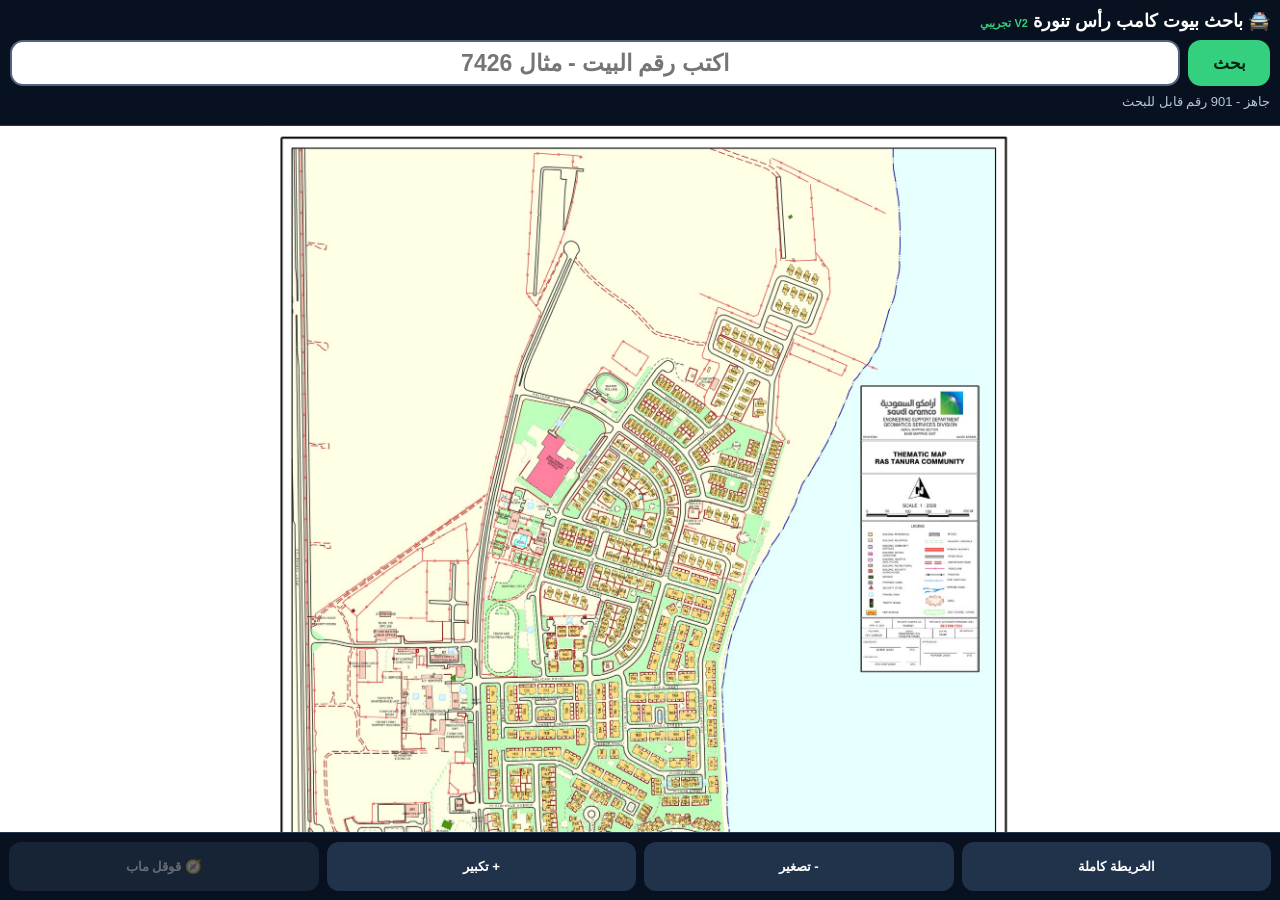
==== index.html @ a1007a1d "Add files via upload" ====
<!doctype html>
<html lang="ar" dir="rtl">
<head>
<meta charset="utf-8">
<meta name="viewport" content="width=device-width,initial-scale=1,maximum-scale=1,user-scalable=no">
<meta name="apple-mobile-web-app-capable" content="yes">
<title>Najmah House Finder V2 Test</title>
<style>
:root{--bg:#07111f;--panel:#101b2d;--line:#263850;--text:#fff;--muted:#b8c5d6;--green:#35d07f;--red:#ff3b30}
*{box-sizing:border-box}
html,body{margin:0;width:100%;height:100%;overflow:hidden;background:var(--bg);font-family:-apple-system,BlinkMacSystemFont,"Segoe UI",Tahoma,Arial,sans-serif;color:var(--text)}
header{position:fixed;z-index:20;top:0;left:0;right:0;height:126px;background:rgba(9,18,32,.96);backdrop-filter:blur(14px);padding:10px;border-bottom:1px solid var(--line)}
h1{font-size:18px;margin:0 0 8px}
.row{display:flex;gap:8px;direction:ltr}
#query{flex:1;height:46px;border:2px solid #50647f;border-radius:13px;background:#fff;color:#111;font-size:23px;font-weight:900;text-align:center;outline:none}
#searchBtn{width:82px;border:0;border-radius:13px;background:var(--green);font-weight:900;font-size:17px;color:#052515}
#info{font-size:13px;color:var(--muted);margin-top:8px;white-space:nowrap;overflow:hidden;text-overflow:ellipsis}
#viewport{position:fixed;top:126px;bottom:68px;left:0;right:0;overflow:hidden;touch-action:none;background:#02060d}
#stage{position:absolute;transform-origin:0 0;will-change:transform}
#map{display:block;width:100vw;height:auto;user-select:none;-webkit-user-drag:none}
.pin{--pin-scale:1;position:absolute;width:14px;height:14px;border-radius:50%;background:var(--red);border:2px solid white;transform:translate(-50%,-50%) scale(var(--pin-scale));transform-origin:center;box-shadow:0 0 0 4px rgba(255,59,48,.24),0 0 10px rgba(255,59,48,.8);z-index:5;pointer-events:none}
.pin span{position:absolute;right:50%;bottom:22px;transform:translateX(50%);padding:4px 8px;border-radius:7px;background:#07111f;color:#fff;border:1px solid #6b7c93;font-weight:900;font-size:12px;white-space:nowrap}
footer{position:fixed;z-index:20;left:0;right:0;bottom:0;height:68px;background:rgba(9,18,32,.97);display:flex;gap:8px;padding:9px;border-top:1px solid var(--line)}
footer button{flex:1;border:0;border-radius:12px;background:#21324b;color:white;font-weight:800}
footer button.active{background:#7c2d12}
#mapsBtn{background:#1677ff}#mapsBtn:disabled{opacity:.38;background:#34445b}
#resultBar{position:fixed;z-index:19;left:10px;right:10px;bottom:76px;background:rgba(7,17,31,.94);border:1px solid #53667f;border-radius:13px;padding:8px 10px;display:none;align-items:center;gap:8px}
#resultText{flex:1;text-align:center;font-size:14px;font-weight:800}
#toast{position:fixed;z-index:50;left:50%;top:145px;transform:translateX(-50%);background:#111d30;border:1px solid #5d708c;border-radius:12px;padding:10px 15px;opacity:0;pointer-events:none;transition:.2s;max-width:88%;text-align:center}
#toast.show{opacity:1}
</style>
</head>
<body>
<header>
<h1>🚔 باحث بيوت كامب رأس تنورة <small style="font-size:11px;color:#35d07f">V2 تجريبي</small></h1>
<div class="row">
<input id="query" inputmode="numeric" autocomplete="off" placeholder="اكتب رقم البيت - مثال 7426">
<button id="searchBtn">بحث</button>
</div>
<div id="info">نسخة تجريبية مستقلة — البحث والخريطة والملاحة.</div>
</header>

<div id="viewport">
  <div id="stage">
    <img id="map" src="[data-uri]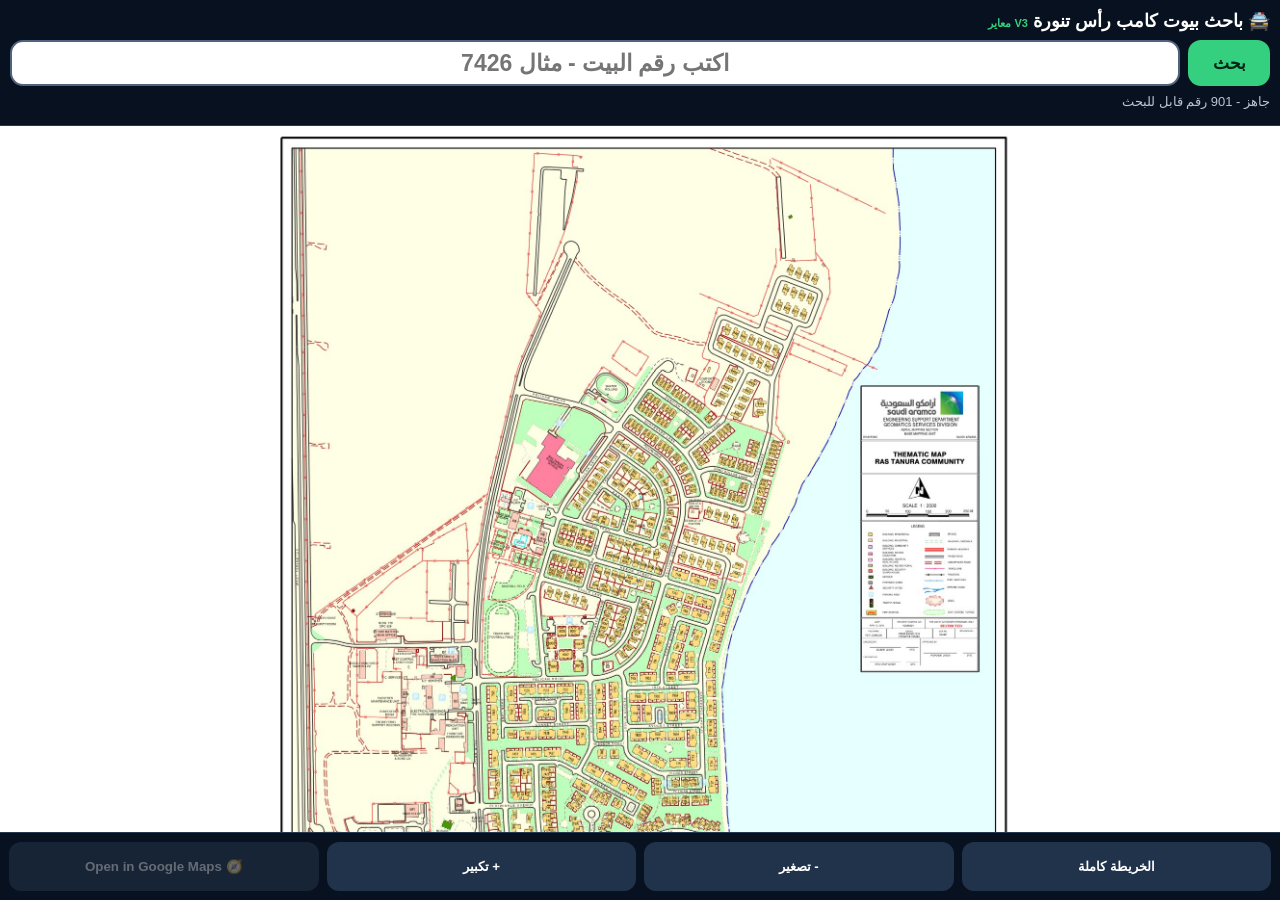
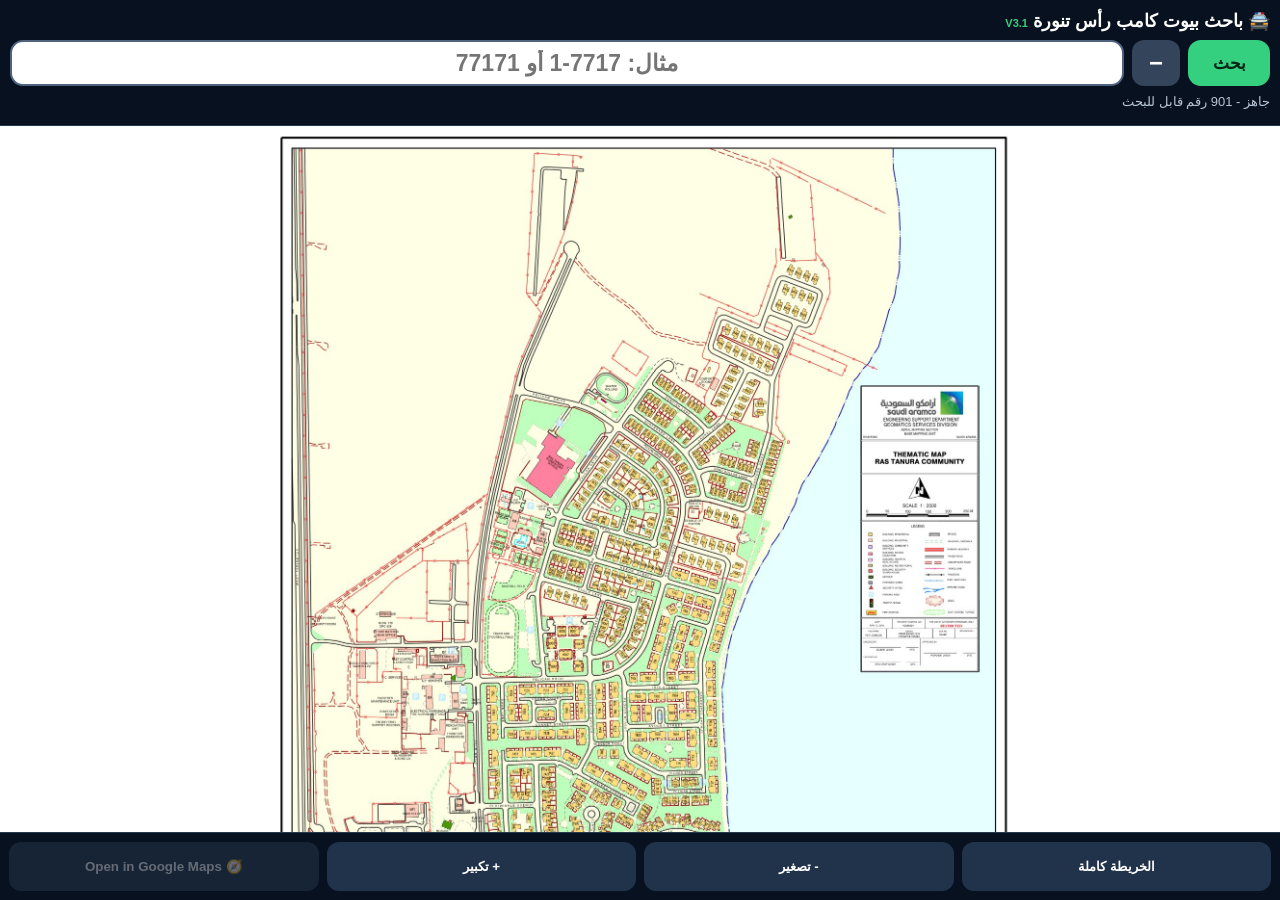
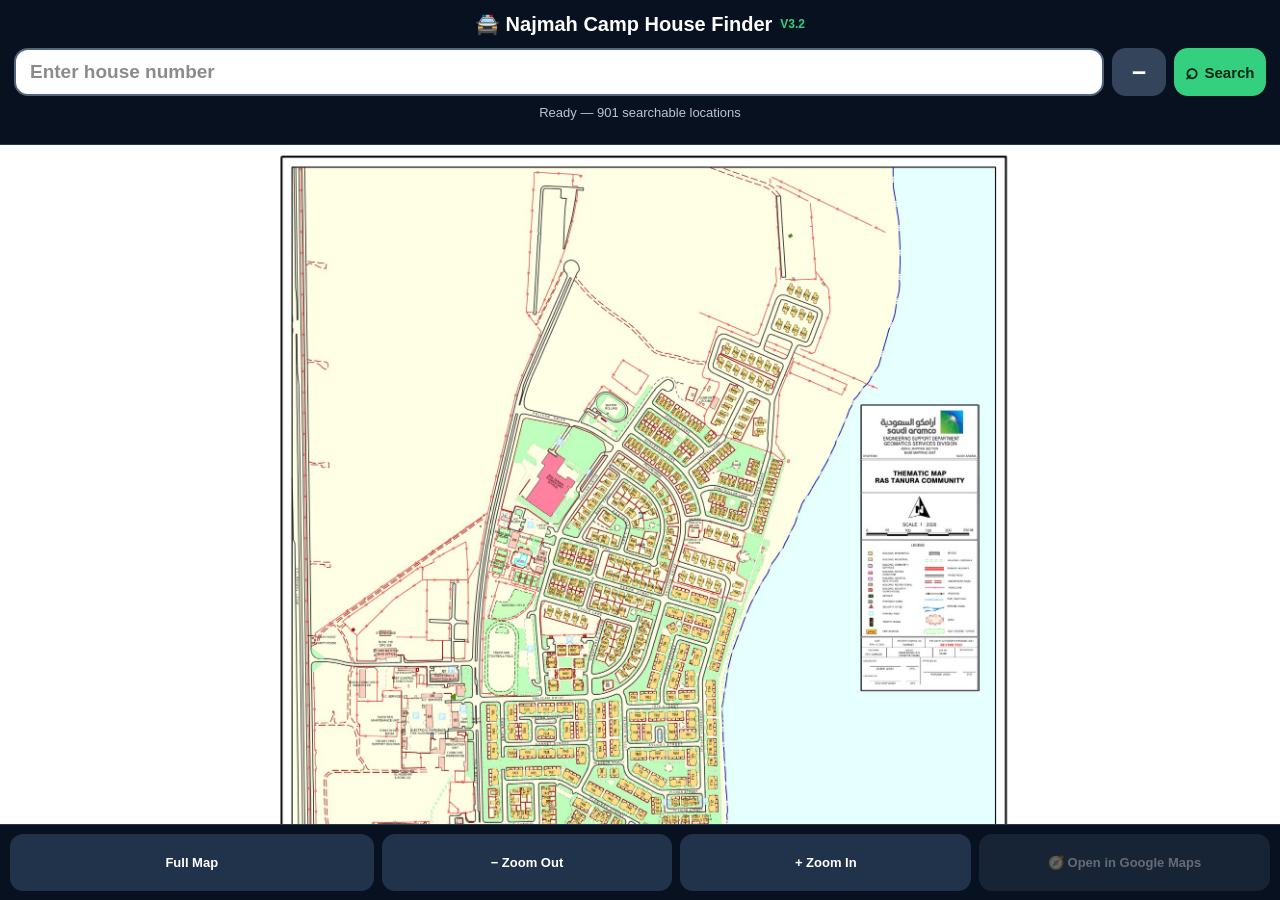
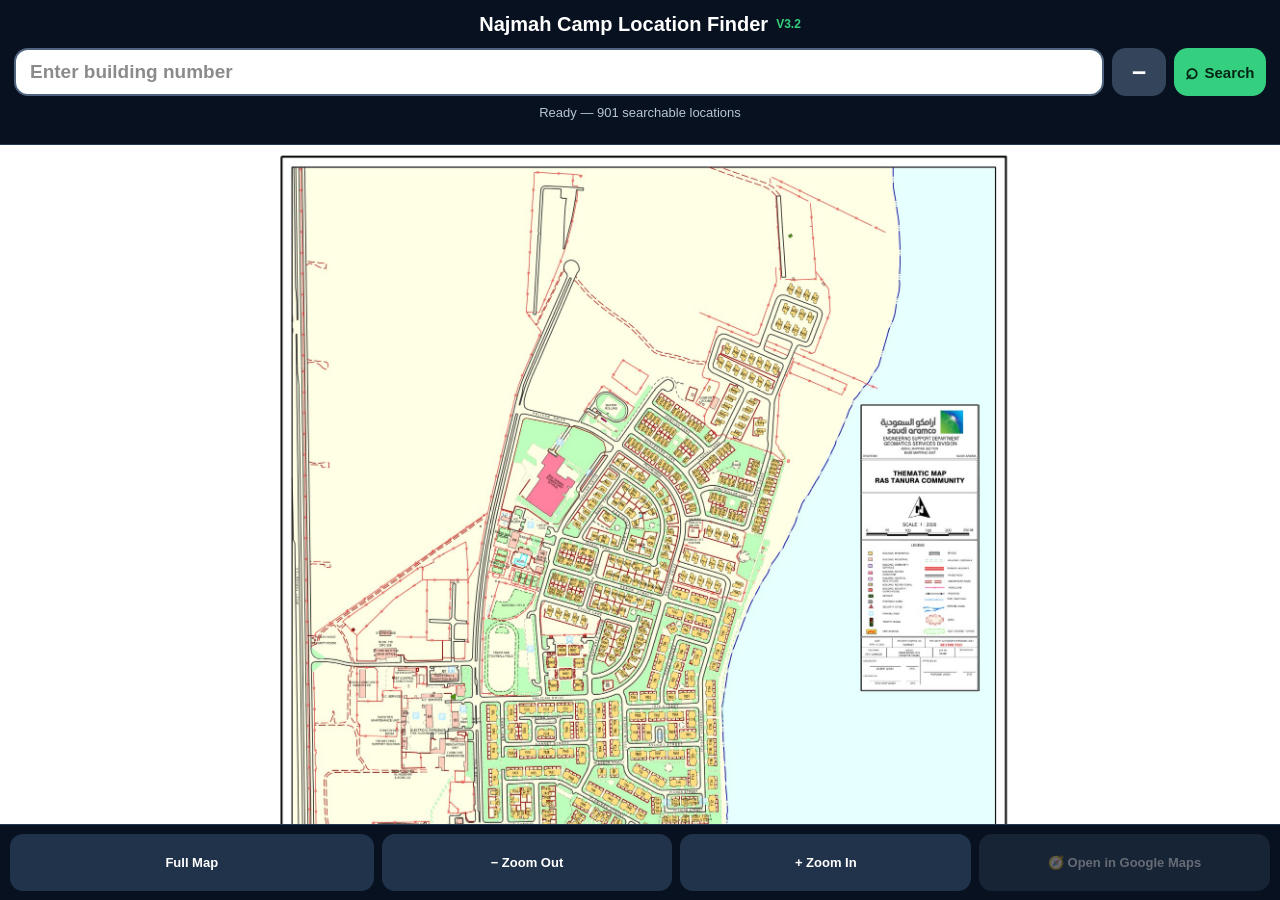
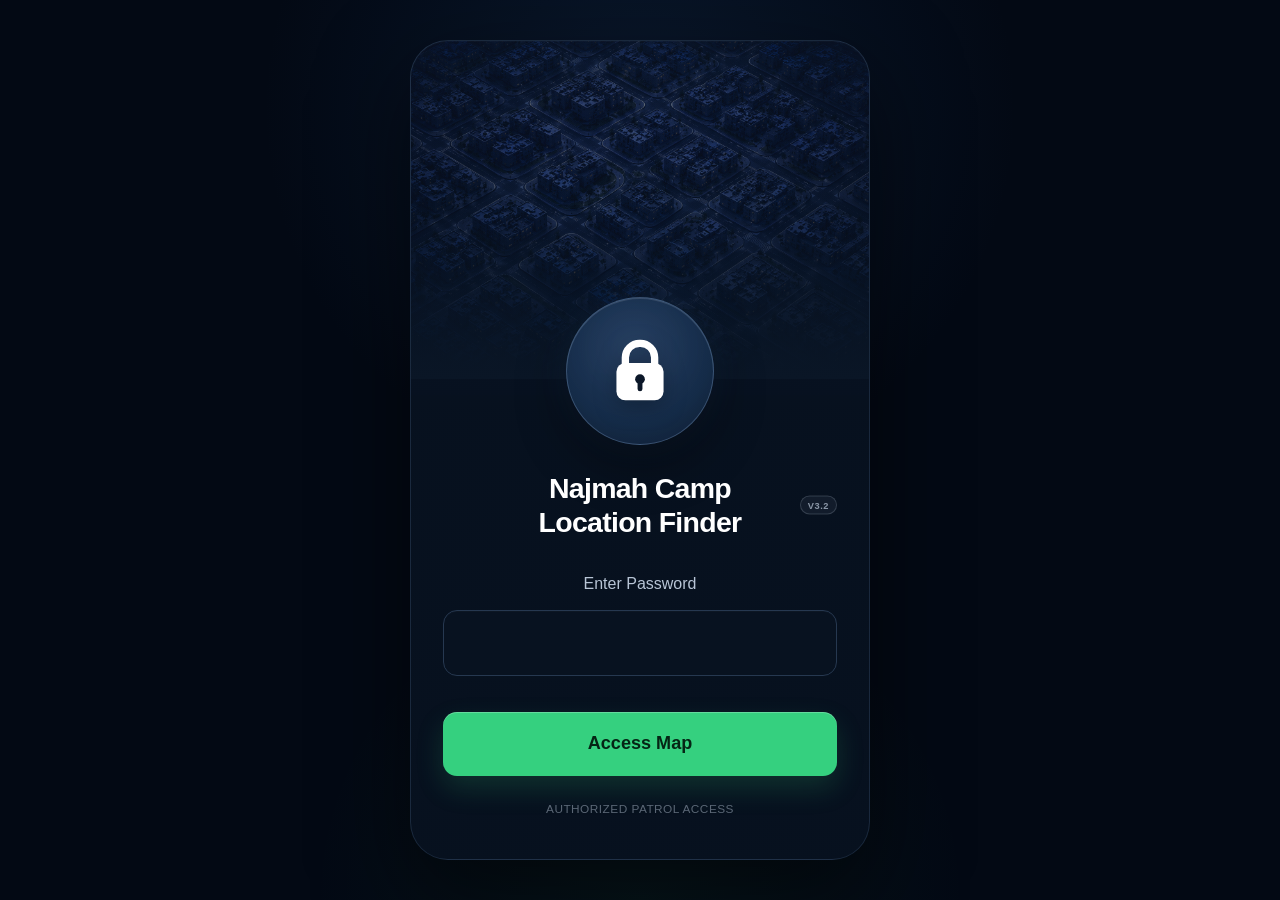
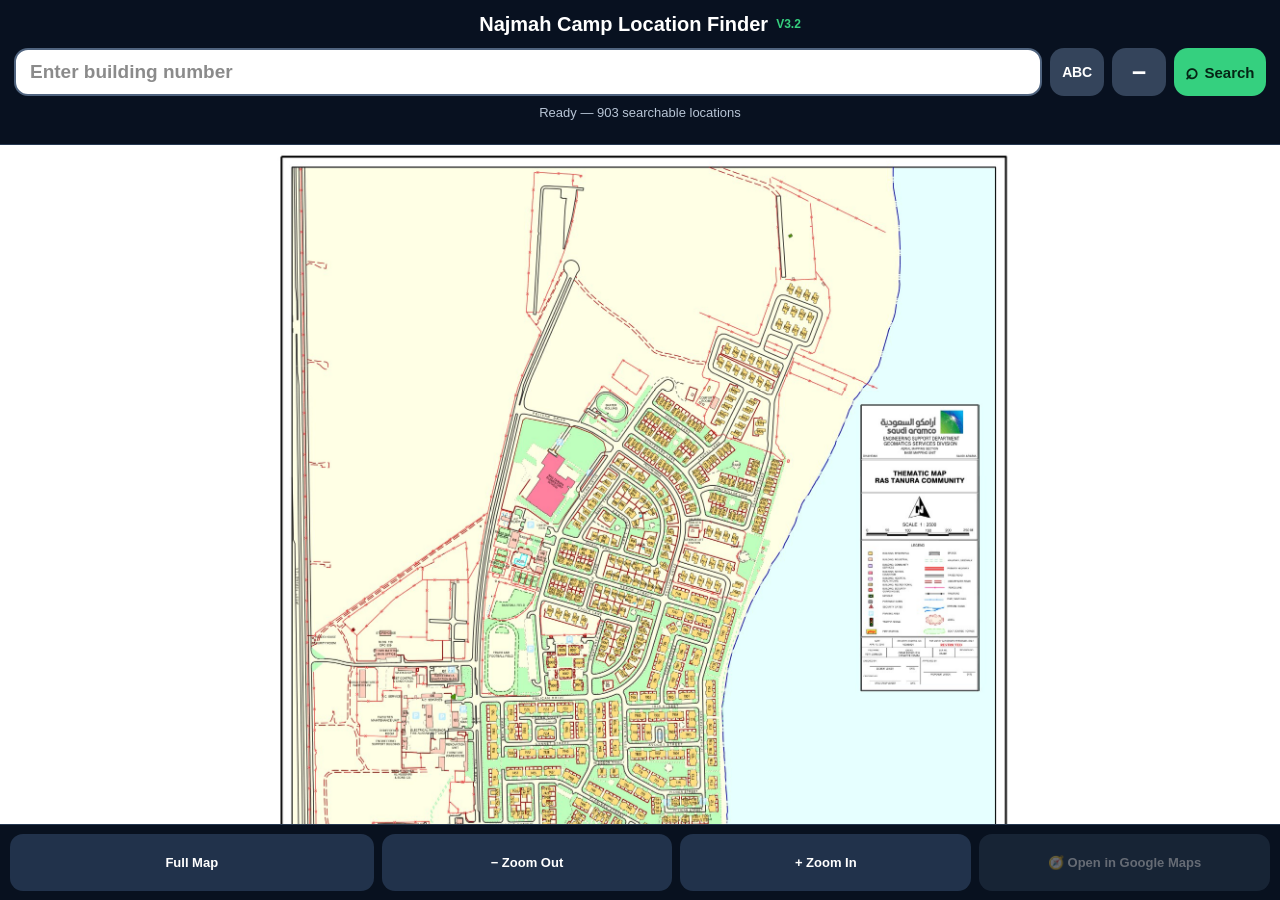
